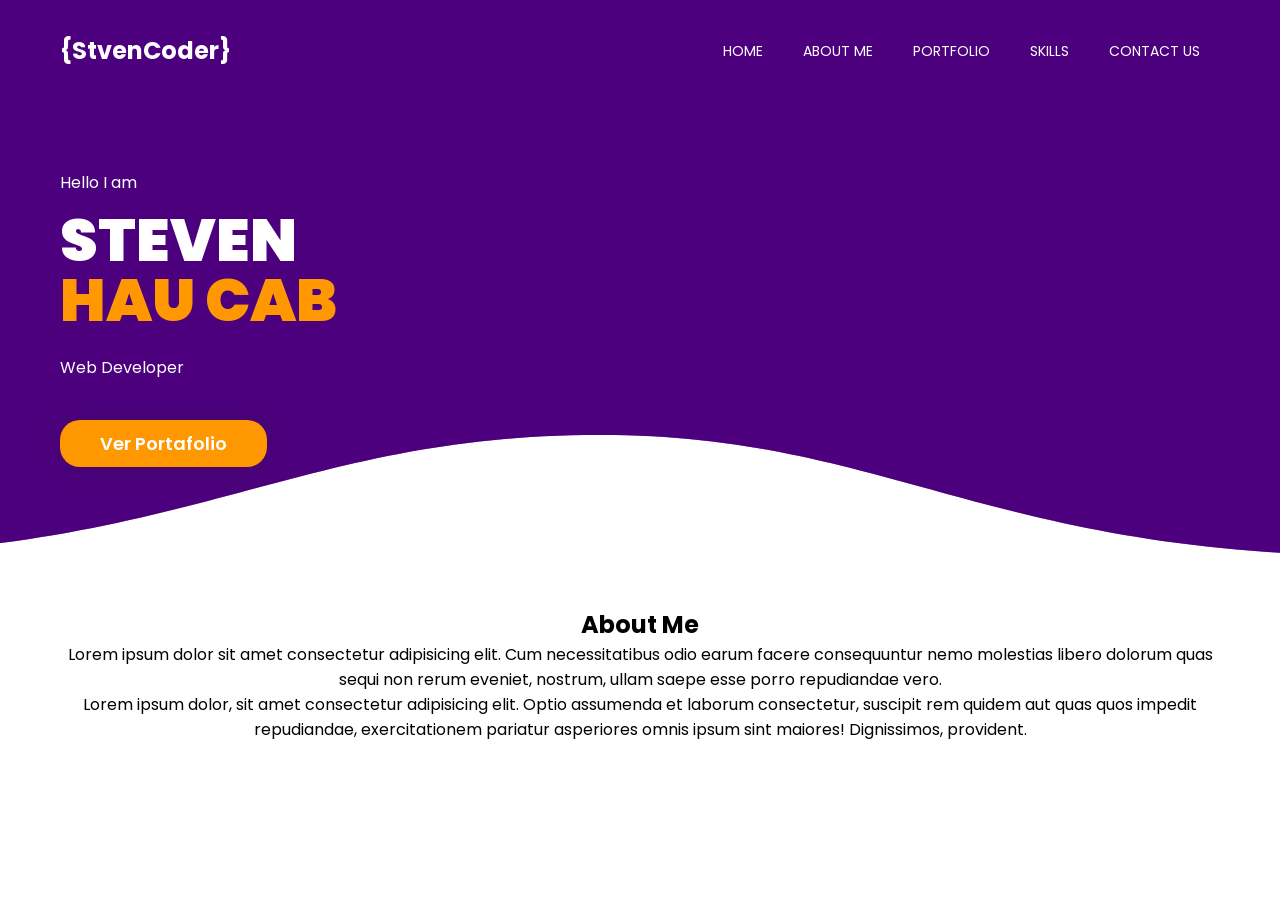
==== Index.html @ 21fa55a7 "First push" ====
<!DOCTYPE html>
<html lang="en">
<head>
    <meta charset="UTF-8">
    <meta http-equiv="X-UA-Compatible" content="IE=edge">
    <meta name="viewport" content="width=device-width, initial-scale=1.0, maximum-scale=1.0, user-scalable=no" />
    <title>StvenCoder</title>

    <link rel="stylesheet" href="css/estilos.css">
    <script src="https://kit.fontawesome.com/41bcea2ae3.js" crossorigin="anonymous"></script>

</head>
<body>

    <header id="header">
        <div class="container__header">
            <div class="logo">
                <!--img src="images/logo-magtimus.png" alt=""-->
                <h2 class="title"> {StvenCoder} </h2>
            </div>
            <div class="container__nav">
                <nav id="nav">
                    <ul>
                        <li><a href="#" class="select">HOME</a></li>
                        <li><a href="#">ABOUT ME</a></li>
                        <li><a href="#">PORTFOLIO</a></li>
                        <li><a href="#">SKILLS</a></li>
                        <li><a href="#">CONTACT US</a></li>
                    </ul>
                </nav>
                <div class="btn__menu" id="btn_menu"><i class="fas fa-bars"></i></div>
            </div>
        </div>
    </header>

    <div class="container_all" id="container__all">
        <div class="cover">

            <!--INICIO WAVE-->

                <div class="bg_color"></div>
                <div class="wave w1"></div>
                <div class="wave w2"></div>

            <!--FINAL WAVE-->

            <div class="container__cover">
                <div class="container__info">
                    <p>Hello I am</p>
                    <h1>STEVEN</h1>
                    <h2>HAU CAB</h2>
                    <p>Web Developer
                    </p>
                    <input type="button" value="Ver Portafolio">
                </div>
                <div class="container__vector">
                    <img src="https://pbs.twimg.com/profile_images/1489240768535531523/nNxZ8cFP_400x400.png" alt="">
                </div>
            </div>
        </div>

        <section>
            
            <div class="container_strech">
                <h2>About Me</h2>
                <p>Lorem ipsum dolor sit amet consectetur adipisicing elit. Cum necessitatibus odio earum facere consequuntur nemo molestias libero dolorum quas sequi non rerum eveniet, nostrum, ullam saepe esse porro repudiandae vero.</p>
                <p>Lorem ipsum dolor, sit amet consectetur adipisicing elit. Optio assumenda et laborum consectetur, suscipit rem quidem aut quas quos impedit repudiandae, exercitationem pariatur asperiores omnis ipsum sint maiores! Dignissimos, provident.

                </p>
            </div>
        </section>

        

</div>

    <script src="js/script.js"></script>
</body>
</html>
---- css/estilos.css ----
@import url('https://fonts.googleapis.com/css2?family=Poppins:ital,wght@0,100;0,200;0,300;0,400;0,500;0,600;0,700;0,800;0,900;1,100;1,200;1,300;1,400;1,500;1,600;1,700;1,800;1,900&display=swap');

* {
    margin: 0;
    padding: 0;
    box-sizing: border-box;
    text-decoration: none;
    list-style: none;
    font-family: 'Poppins', sans-serif;
}


.container_all {
    position: relative;
    right: 0;
    transition: all 300ms;
}


header {
    width: 100%;
    height: 100px;
    font-family: 'Poppins', sans-serif;
    position: fixed;
    top: 0;
    right: 0;
    z-index: 100;
    transition: all 300ms;
}

.move_content {
    right: 165px;
}


.container__header {
    max-width: 1200px;
    height: 100%;
    display: flex;
    justify-content: space-between;
    margin: auto;
    padding: 0px 20px;
}

header .logo {
    height: 100%;
    display: flex;
    justify-content: center;
    align-items: center;
}

.title {
    color: #fff;
}

header .logo img {
    width: 150px;
}

.container__nav {
    position: relative;
    height: 100%;
}

nav {
    height: 100%;
}

nav ul {
    height: 100%;
    display: flex;
    justify-content: center;
    align-items: center;
}

nav ul li {
    margin: 0px 20px;
}

nav ul li a {
    color: #fff;
    font-size: 14px;
}

nav ul li a:hover {
    background: #ff9800;
    padding: 10px 30px;
    color: white;
    border-radius: 20px;
    transition: all .5s;
}

.nav_mod {
    height: 70px;
    box-shadow: 1px 1px 10px 0px #00000010;
    background: #000000b5;
}

.nav_mod a {
    color: #fff;
}

.nav_mod .select {
    color: white;
}

/* .select {
    background: #ff9800;
    padding: 10px 30px;
    color: white;
    border-radius: 20px;
} */

.btn__menu {
    width: 50px;
    height: 50px;
    font-size: 20px;
    cursor: pointer;
    display: flex;
    justify-content: center;
    align-items: center;
    border-radius: 50%;
    transition: all 300ms;
    display: none;
}

/* .btn__menu:hover{
    background: #f5f5f5;
} */

/*COVER*/

.cover {
    width: 100%;
    padding-bottom: 120px;
    font-family: 'Poppins', sans-serif;
    padding-top: 100px;
    position: relative;
    overflow: hidden;
}

/*WAVE INICIO*/

.bg_color {
    width: 100%;
    height: 70%;
    background: #4c007d;
    position: absolute;
    top: 0;
}

.wave {
    width: 6000px;
    height: 100%;
    position: absolute;
    top: 150px;
    left: 0;
    background-image: url(../images/wd1.svg);
    background-position: bottom;
}

.w1 {
    animation: w1 7s linear infinite;
}

.w2 {
    animation: w2 7s linear -.125s infinite, desplazamiento 7s ease -.125s infinite;
    opacity: 0.5;
}

@keyframes w1 {
    0% {
        margin-left: 0;
    }

    100% {
        margin-left: -1600px;
    }
}

@keyframes w2 {
    0% {
        margin-left: 0;
    }

    100% {
        margin-left: -1600px;
    }
}

@keyframes desplazamiento {

    0%,
    100% {
        transform: translateY(-25px);
    }

    50% {
        transform: translateY(10px);
    }
}

/*WAVE FINAL*/

.container__cover {
    max-width: 1200px;
    margin: auto;
    padding: 20px;
    display: flex;
    justify-content: space-between;
    position: relative;

    *background-image: url(../images/background-cover.svg);
    background-size: cover;
    background-position: bottom;
}


.cover .container__info {
    max-width: 400px;
    margin-top: 40px;
    z-index: 2;
}

.cover h1 {
    max-width: 400px;
    font-size: 60px;
    font-weight: 900;
    color: #fff;
}

.cover h2 {
    font-size: 60px;
    font-weight: 900;
    color: #ff9800;
    margin-top: -30px;
}

.cover p {
    margin-top: 10px;
    color: #fff;
}

.cover input[type="button"] {
    padding: 10px 40px;
    margin-top: 40px;
    font-size: 18px;
    font-weight: 600;
    border: none;
    color: white;
    background: #ff9800;
    border-radius: 20px;
    box-shadow: 1px 1px 30px -5px #20202049;
    cursor: pointer;
    transition: box-shadow 500ms;
}

.cover input[type="button"]:hover {
    box-shadow: 1px 1px 30px -5px #20202085;
}

.container__vector {
    position: relative;
}

.container__vector img {
    position: absolute;
    bottom: 10px;
    right: 0px;
    width: 350px;
    transition: all 300ms;
    animation: move_vector 6s ease-in-out infinite;
}

@keyframes move_vector {
    0% {
        transform: translateY(10px);
    }

    25% {
        transform: translateY(-10px);
    }

    100% {
        transform: translateY(10px);
    }
}

/*ABOUT ME*/
.container_strech{
    max-width: 1200px;
    margin: 0 auto;
    padding: 0 1.5rem;
    text-align: center;
}

@media screen and (max-width: 920px) {

    .container__vector img {
        width: 500px;
    }
}

@media screen and (max-width: 760px) {

    .container__nav {
        display: flex;
        justify-content: center;
        align-items: center;
    }

    .btn__menu {
        display: flex;
        color: #F1FAFF;
    }

    nav {
        height: 100vh;
        background: #F1FAFF;
        position: fixed;
        top: 0;
        right: -180px;
        padding: 0px 40px;
        transition: all 300ms;
    }

    .move_nav {
        right: 0;
        box-shadow: -7px 2px 8px -3px rgba(0, 0, 0, 0.75);
        background-color: #1b004b;
      
    }

    nav ul {
        flex-direction: column;
    }

    nav ul li {
        margin: 20px 0px;
    }

    .container__vector img {
        transform: scale(0);
        animation: none;
    }

}

@import url('https://fonts.googleapis.com/css2?family=Nunito:ital,wght@0,200;0,300;0,400;0,600;0,700;0,800;0,900;1,200;1,300;1,400;1,600;1,700;1,800;1,900&display=swap');

:root {
    --color-esqueleto: #EFF3F5;
}


.container__article {
    max-width: 1000px;
    padding: 0px 20px;
    margin: auto;
    margin-top: 20px;
    display: flex;
    flex-wrap: wrap;
    justify-content: center;
}

.container__article .box__article {
    width: 200px;
    height: 250px;
    background: var(--color-esqueleto);
    margin: 20px;
}

/*AQUI COMIENZA EL FOOTER*/

footer {
    width: 100%;
    padding: 50px 0px;
    font-family: 'Nunito', sans-serif;
    *background-color: var(--color-esqueleto);
    background-image: url("../Images/background-footer.svg");
    background-size: cover;

    /*webkit-mask-image: url("../Images/background-footer.svg");
    mask-image: url("../Images/background-footer.svg");
    -webkit-mask-size: cover;
    mask-size: cover;*/
}

.container__footer {
    display: flex;
    flex-wrap: wrap;
    justify-content: space-between;
    max-width: 1200px;
    margin: auto;
    padding-top: 100px;
}

.box__footer {
    display: flex;
    flex-direction: column;
    padding: 40px;
}

.box__footer .logo img {
    width: 180px;
}

.box__footer .terms {
    max-width: 350px;
    margin-top: 20px;
    font-weight: 500;
    color: #7a7a7a;
    font-size: 18px;

}

.box__footer h2 {
    margin-bottom: 30px;
    color: #242424;
    font-weight: 700;
}

.box__footer a {
    margin-top: 10px;
    color: #7a7a7a;
    font-weight: 600;
}

.box__footer a:hover {
    opacity: 0.8;
}

.box__footer a .fab {
    font-size: 20px;
}

.box__copyright {
    max-width: 1200px;
    margin: auto;
    text-align: center;
    padding: 0px 40px;
}

.box__copyright p {
    margin-top: 20px;
    color: #7a7a7a;
}

.box__copyright hr {
    border: none;
    height: 1px;
    background-color: #7a7a7a;
}
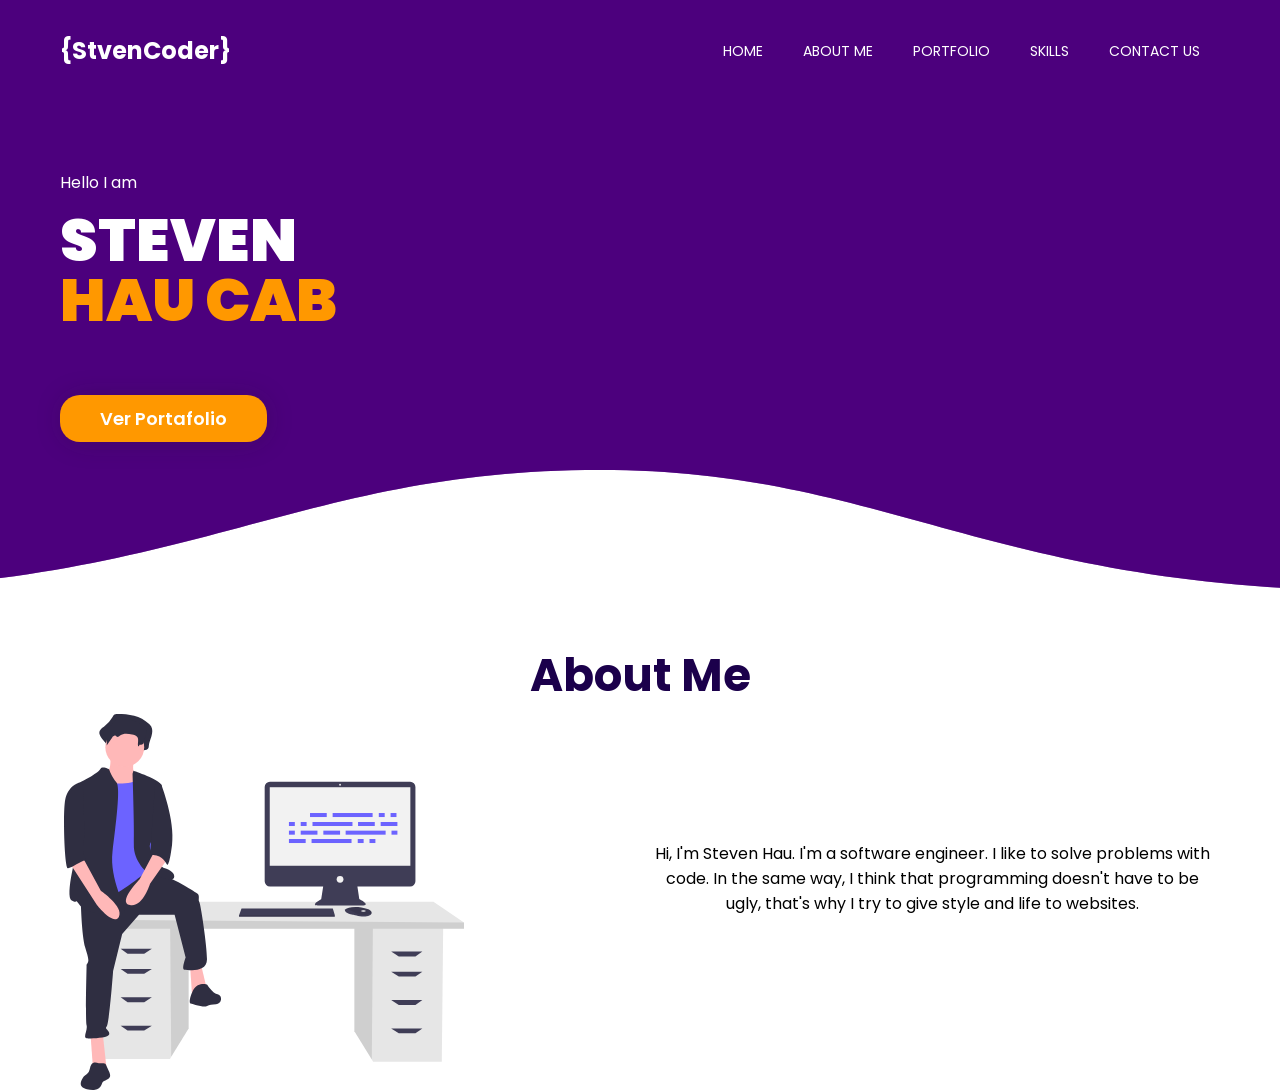
==== commit 8b4c0c19: "add About-Me" ====
--- a/Index.html
+++ b/Index.html
@@ -22,7 +22,7 @@
                 <nav id="nav">
                     <ul>
                         <li><a href="#" class="select">HOME</a></li>
-                        <li><a href="#">ABOUT ME</a></li>
+                        <li><a href="#about_me">ABOUT ME</a></li>
                         <li><a href="#">PORTFOLIO</a></li>
                         <li><a href="#">SKILLS</a></li>
                         <li><a href="#">CONTACT US</a></li>
@@ -49,8 +49,8 @@
                     <p>Hello I am</p>
                     <h1>STEVEN</h1>
                     <h2>HAU CAB</h2>
-                    <p>Web Developer
-                    </p>
+                    <p > <span class="typed"> </span></p>
+                    
                     <input type="button" value="Ver Portafolio">
                 </div>
                 <div class="container__vector">
@@ -59,21 +59,26 @@
             </div>
         </div>
 
-        <section>
+        <section id="about_me">
             
             <div class="container_strech">
-                <h2>About Me</h2>
-                <p>Lorem ipsum dolor sit amet consectetur adipisicing elit. Cum necessitatibus odio earum facere consequuntur nemo molestias libero dolorum quas sequi non rerum eveniet, nostrum, ullam saepe esse porro repudiandae vero.</p>
-                <p>Lorem ipsum dolor, sit amet consectetur adipisicing elit. Optio assumenda et laborum consectetur, suscipit rem quidem aut quas quos impedit repudiandae, exercitationem pariatur asperiores omnis ipsum sint maiores! Dignissimos, provident.
+                <h2 class="titulo-secciones">About Me</h2>
+                
+                <div class="columnas_resp">
+                    <img src="images/undraw_feeling_proud_qne1.svg" alt="">
+                    <p>
+                        Hi, I'm Steven Hau. I'm a software engineer. I like to solve problems with code. In the same way, I think that programming doesn't have to be ugly, that's why I try to give style and life to websites.
+                    </p>
+                    
+                </div>
 
-                </p>
             </div>
         </section>
 
         
 
 </div>
-
+    <script src="https://cdn.jsdelivr.net/npm/typed.js@2.0.12"></script>
     <script src="js/script.js"></script>
 </body>
 </html>
--- a/css/estilos.css
+++ b/css/estilos.css
@@ -132,7 +132,7 @@
 
 .cover {
     width: 100%;
-    padding-bottom: 120px;
+    padding-bottom: 20vh;
     font-family: 'Poppins', sans-serif;
     padding-top: 100px;
     position: relative;
@@ -287,12 +287,32 @@
 }
 
 /*ABOUT ME*/
+.titulo-secciones{
+    font-size: 45px;
+    color: #1b004b;
+}
 .container_strech{
     max-width: 1200px;
     margin: 0 auto;
     padding: 0 1.5rem;
     text-align: center;
 }
+.columnas_resp{
+    display: grid;
+    gap: 1rem;
+    grid-auto-rows: 18rem;
+    grid-template-columns: repeat(auto-fit, minmax(15rem, 1fr));
+    align-items: center;
+}
+
+.columnas_resp img {
+    padding-top: 6rem;
+    width: 25rem;
+}
+
+.columnas_resp p {
+    padding-top: 3rem;
+}
 
 @media screen and (max-width: 920px) {
 
@@ -302,6 +322,11 @@
 }
 
 @media screen and (max-width: 760px) {
+
+    .columnas_resp img {
+        padding-top: 6rem;
+        width: 20rem;
+    }
 
     .container__nav {
         display: flex;
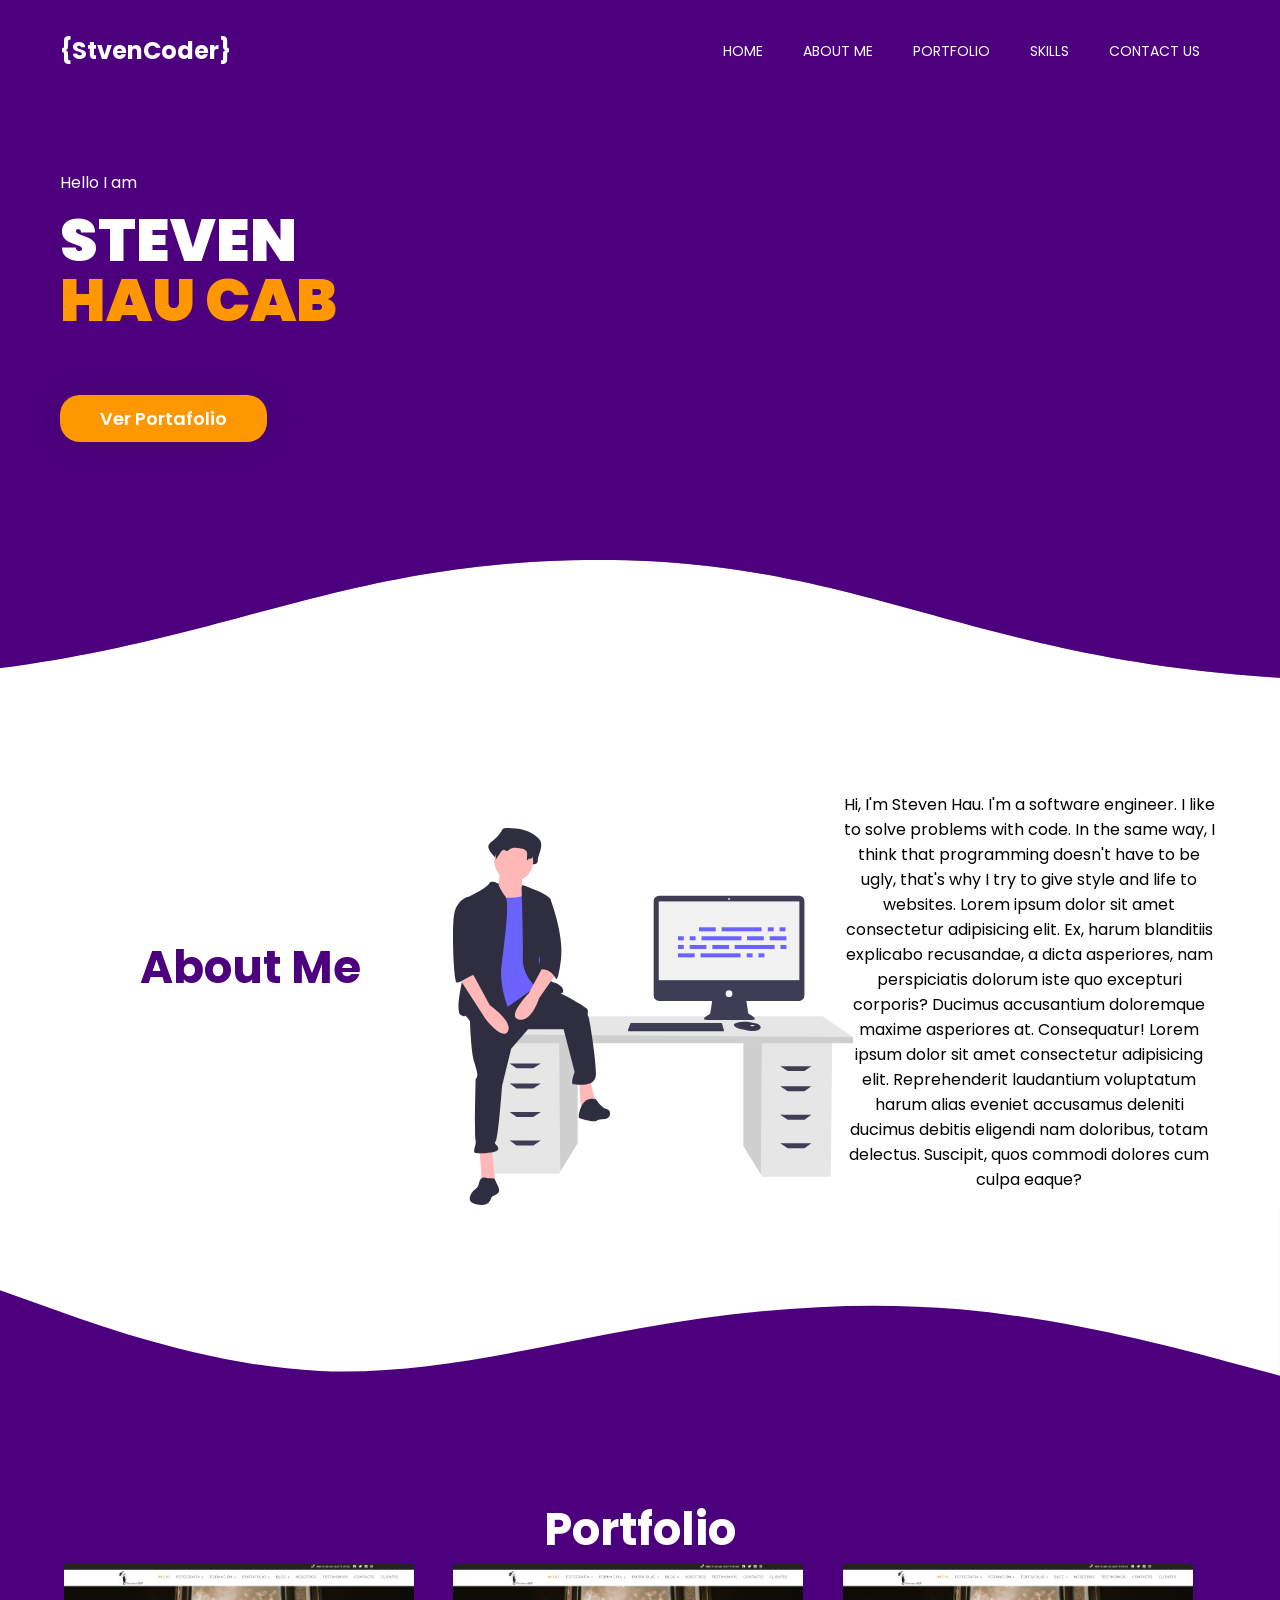
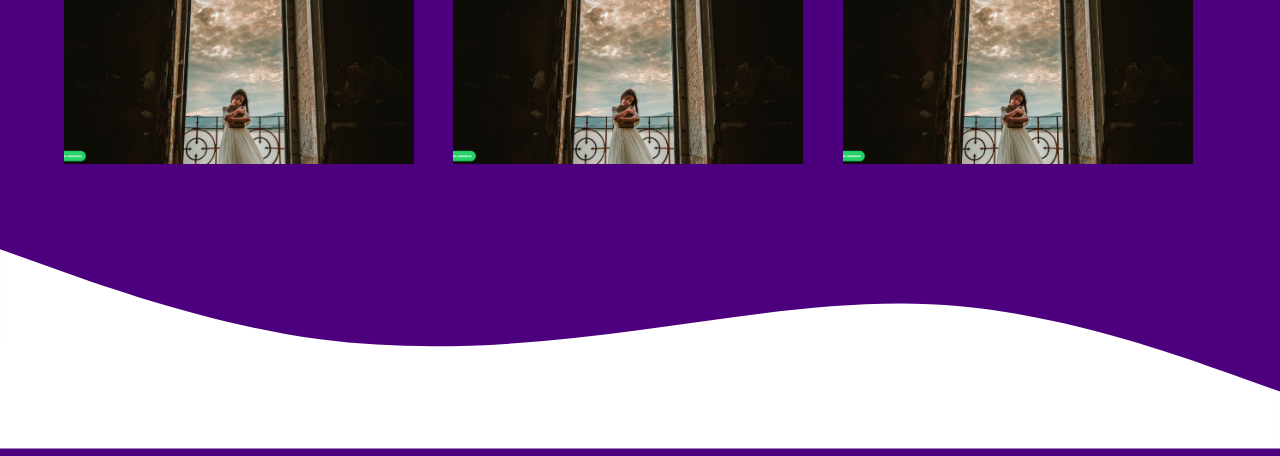
==== commit 5c7a557b: "Abou Me Update" ====
--- a/Index.html
+++ b/Index.html
@@ -62,17 +62,37 @@
         <section id="about_me">
             
             <div class="container_strech">
-                <h2 class="titulo-secciones">About Me</h2>
+               
                 
                 <div class="columnas_resp">
+                    <h2 class="titulo-secciones">About Me</h2>
                     <img src="images/undraw_feeling_proud_qne1.svg" alt="">
                     <p>
                         Hi, I'm Steven Hau. I'm a software engineer. I like to solve problems with code. In the same way, I think that programming doesn't have to be ugly, that's why I try to give style and life to websites.
+                        Lorem ipsum dolor sit amet consectetur adipisicing elit. Ex, harum blanditiis explicabo recusandae, a dicta asperiores, nam perspiciatis dolorum iste quo excepturi corporis? Ducimus accusantium doloremque maxime asperiores at. Consequatur!
+                        Lorem ipsum dolor sit amet consectetur adipisicing elit. Reprehenderit laudantium voluptatum harum alias eveniet accusamus deleniti ducimus debitis eligendi nam doloribus, totam delectus. Suscipit, quos commodi dolores cum culpa eaque?
                     </p>
                     
                 </div>
 
             </div>
+        </section>
+
+        <section id="portfolio">
+            <svg xmlns="http://www.w3.org/2000/svg" viewBox="0 0 1440 320">
+                <path fill="#fff" fill-opacity="1" d="M0,96L60,117.3C120,139,240,181,360,186.7C480,192,600,160,720,138.7C840,117,960,107,1080,117.3C1200,128,1320,160,1380,176L1440,192L1440,0L1380,0C1320,0,1200,0,1080,0C960,0,840,0,720,0C600,0,480,0,360,0C240,0,120,0,60,0L0,0Z"></path>
+            </svg>
+            <div class="container_strech">
+                <h2 class="titulo-secciones">Portfolio</h2>
+                <div class="portafolio_responsive_colum">
+                    <img src="images/phototeca.png" alt="">
+                    <img src="images/phototeca.png" alt="">
+                    <img src="images/phototeca.png" alt="">
+                </div>
+                
+            </div>
+            <svg xmlns="http://www.w3.org/2000/svg" viewBox="0 0 1440 320"><path fill="#ffffff" fill-opacity="1" d="M0,96L60,117.3C120,139,240,181,360,197.3C480,213,600,203,720,186.7C840,171,960,149,1080,160C1200,171,1320,213,1380,234.7L1440,256L1440,320L1380,320C1320,320,1200,320,1080,320C960,320,840,320,720,320C600,320,480,320,360,320C240,320,120,320,60,320L0,320Z"></path></svg>
+            
         </section>
 
         
--- a/css/estilos.css
+++ b/css/estilos.css
@@ -132,7 +132,7 @@
 
 .cover {
     width: 100%;
-    padding-bottom: 20vh;
+    padding-bottom: 30vh;
     font-family: 'Poppins', sans-serif;
     padding-top: 100px;
     position: relative;
@@ -287,9 +287,13 @@
 }
 
 /*ABOUT ME*/
+#about_me .titulo-secciones{
+    font-size: 45px;
+    color: #4c007d;
+}
 .titulo-secciones{
     font-size: 45px;
-    color: #1b004b;
+    color: #fff;
 }
 .container_strech{
     max-width: 1200px;
@@ -300,7 +304,7 @@
 .columnas_resp{
     display: grid;
     gap: 1rem;
-    grid-auto-rows: 18rem;
+    grid-auto-rows: auto;
     grid-template-columns: repeat(auto-fit, minmax(15rem, 1fr));
     align-items: center;
 }
@@ -314,17 +318,44 @@
     padding-top: 3rem;
 }
 
+/*Portfolio*/
+#portfolio{
+    background-color: #4c007d;
+}
+.portafolio_responsive_colum{
+    display: grid;
+    gap: 1rem;
+    grid-auto-rows: auto;
+    grid-template-columns: repeat(auto-fit, minmax(15rem, 1fr));
+    align-items: center;
+}
+.portafolio_responsive_colum img{
+    width: 350px;
+    height: 200px;
+    object-fit: cover;
+}
+
+.container_strech_portafolio{
+    max-width: 1200px;
+    margin: 0 auto;
+    padding: 0 1.5rem;
+    text-align: center;
+
+}
+
+
+/*Dispositivos Tablet pantallas pequeñas*/
 @media screen and (max-width: 920px) {
 
     .container__vector img {
         width: 500px;
     }
 }
-
+/*Estilos Dispositivos movil*/
 @media screen and (max-width: 760px) {
 
     .columnas_resp img {
-        padding-top: 6rem;
+        padding-top: 0;
         width: 20rem;
     }
 
